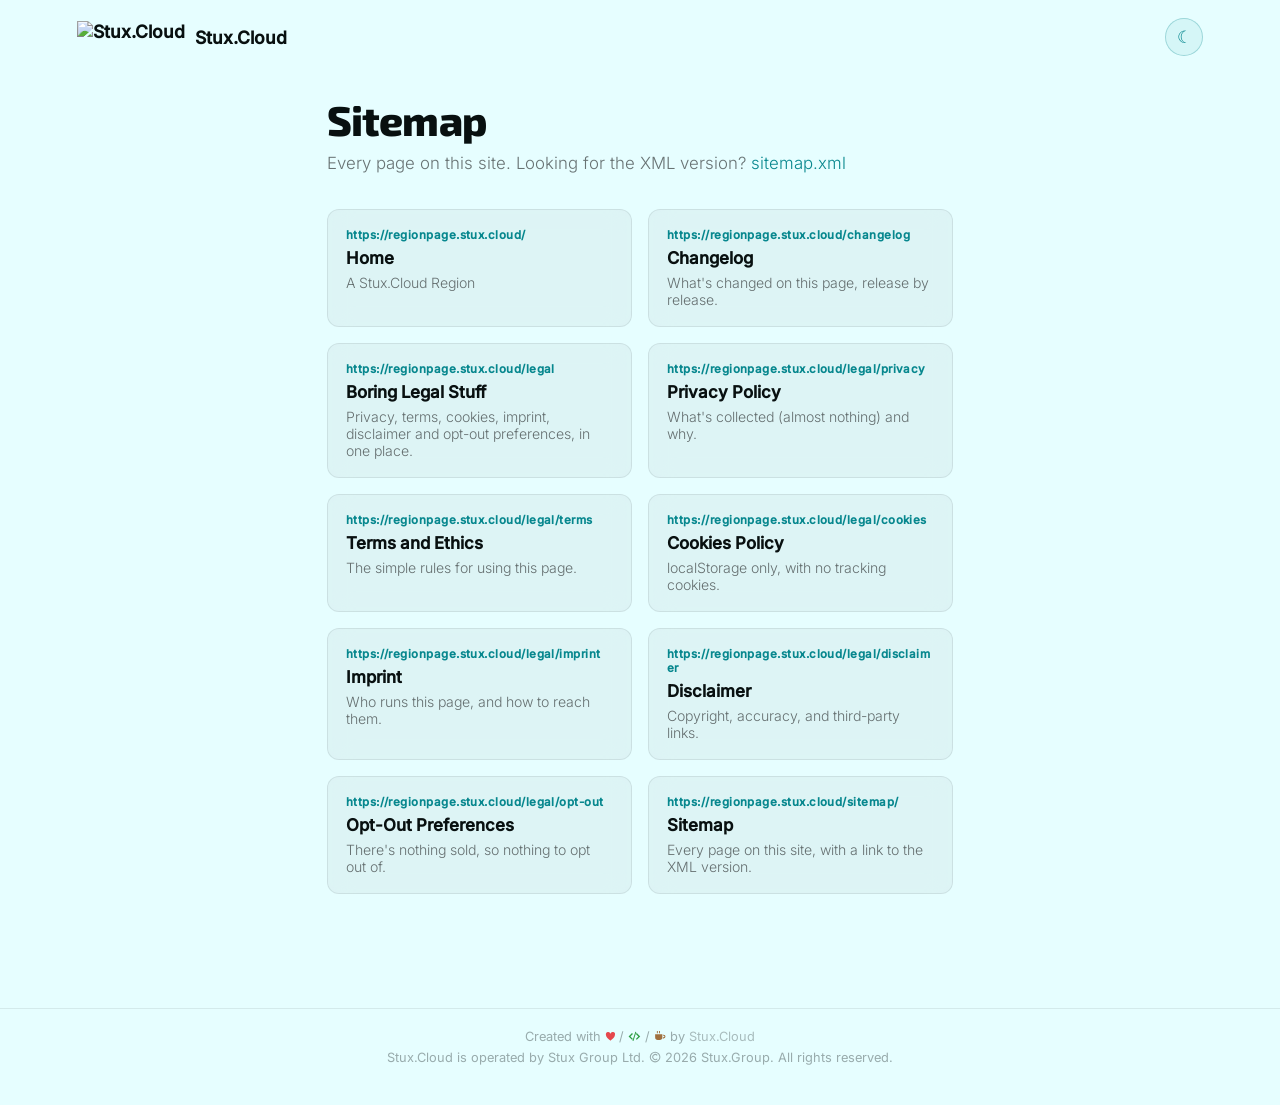
==== sitemap/index.html @ b9f51633 "Release v3.0.0 See CHANGELOG.md for details." ====
<!DOCTYPE html>
<html lang="en">

<head>
    <meta charset="UTF-8">
    <meta name="viewport" content="width=device-width, initial-scale=1.0">
    <link rel="icon" type="image/png" href="https://global.media.stux.cloud/icon.png">
    <meta name="description" content="Every page on this site, with a link to the XML sitemap.">
    <title>Sitemap — Stux.Cloud</title>
    <link rel="stylesheet" href="../assets/fonts/fonts.css">
    <style>
        *, *::before, *::after { box-sizing: border-box; margin: 0; padding: 0; }

        :root {
            --bg: #031d1e; --bg-card: rgba(255, 255, 255, 0.04); --border: rgba(255, 255, 255, 0.07);
            --text-1: #eef2f2; --text-2: rgba(238, 242, 242, 0.55); --text-3: rgba(238, 242, 242, 0.35);
            --accent: #07878e; --accent-bg: rgba(7, 135, 142, 0.12); --accent-bg-hover: rgba(7, 135, 142, 0.18);
            --accent-border: rgba(7, 135, 142, 0.3); --accent-border-strong: rgba(7, 135, 142, 0.35); --accent-border-hover: rgba(7, 135, 142, 0.55);
            --accent-hover: rgba(7, 135, 142, 0.22); --accent-gradient: linear-gradient(90deg, #07878e, #07878e);
        }
        @media (prefers-color-scheme: light) {
            :root {
                --bg: #e6feff; --bg-card: rgba(0, 0, 0, 0.04); --border: rgba(0, 0, 0, 0.08);
                --text-1: #081010; --text-2: rgba(0, 0, 0, 0.55); --text-3: rgba(8, 16, 16, 0.35);
                --accent: #07878e; --accent-bg: rgba(7, 135, 142, 0.07); --accent-bg-hover: rgba(7, 135, 142, 0.11);
                --accent-border: rgba(7, 135, 142, 0.22); --accent-border-strong: rgba(7, 135, 142, 0.28); --accent-border-hover: rgba(7, 135, 142, 0.45);
                --accent-hover: rgba(7, 135, 142, 0.13); --accent-gradient: linear-gradient(90deg, #07878e, #07878e);
            }
        }
        :root.theme-light {
            --bg: #e6feff; --bg-card: rgba(0, 0, 0, 0.04); --border: rgba(0, 0, 0, 0.08);
            --text-1: #081010; --text-2: rgba(0, 0, 0, 0.55); --text-3: rgba(8, 16, 16, 0.35);
            --accent: #07878e; --accent-bg: rgba(7, 135, 142, 0.07); --accent-bg-hover: rgba(7, 135, 142, 0.11);
            --accent-border: rgba(7, 135, 142, 0.22); --accent-border-strong: rgba(7, 135, 142, 0.28); --accent-border-hover: rgba(7, 135, 142, 0.45);
            --accent-hover: rgba(7, 135, 142, 0.13); --accent-gradient: linear-gradient(90deg, #07878e, #07878e);
        }
        :root.theme-dark {
            --bg: #031d1e; --bg-card: rgba(255, 255, 255, 0.04); --border: rgba(255, 255, 255, 0.07);
            --text-1: #eef2f2; --text-2: rgba(238, 242, 242, 0.55); --text-3: rgba(238, 242, 242, 0.35);
            --accent: #07878e; --accent-bg: rgba(7, 135, 142, 0.12); --accent-bg-hover: rgba(7, 135, 142, 0.18);
            --accent-border: rgba(7, 135, 142, 0.3); --accent-border-strong: rgba(7, 135, 142, 0.35); --accent-border-hover: rgba(7, 135, 142, 0.55);
            --accent-hover: rgba(7, 135, 142, 0.22); --accent-gradient: linear-gradient(90deg, #07878e, #07878e);
        }

        html, body { background: var(--bg); color: var(--text-1); font-family: 'Inter', sans-serif; min-height: 100%; transition: background 0.3s, color 0.3s; }

        a, a:visited { color: var(--accent) !important; text-decoration: none !important; }
        a:hover, a:focus { opacity: 0.8; }

        .site-header { display: flex; align-items: center; justify-content: space-between; padding: 18px 6%; }
        .brand { display: flex; align-items: center; gap: 10px; font-weight: 700; font-size: 1.1rem; color: var(--text-1) !important; }
        .brand img { height: 32px; width: auto; }

        #theme-toggle {
            background: var(--accent-bg); border: 1px solid var(--accent-border-strong); border-radius: 50%;
            width: 38px; height: 38px; font-size: 17px; line-height: 38px; text-align: center; cursor: pointer;
            padding: 0; color: var(--accent); transition: background 0.2s, border-color 0.2s;
        }
        #theme-toggle:hover { background: var(--accent-hover); border-color: var(--accent-border-hover); }

        main { max-width: 780px; margin: 0 auto; padding: 10px 6% 60px; }

        h1 { font-family: 'Stuxedo Tale', 'Exo 2', sans-serif; font-weight: 800; font-size: clamp(1.8rem, 4vw, 2.6rem); letter-spacing: -0.02em; margin: 10px 0 6px; }
        .subtitle { color: var(--text-2); font-size: 1.05rem; margin: 0 0 32px; line-height: 1.6; font-weight: 300; }

        .legal-grid { display: grid; grid-template-columns: repeat(auto-fit, minmax(220px, 1fr)); gap: 16px; margin: 10px 0 34px; }
        .legal-card {
            display: block; padding: 18px; border: 1px solid var(--border); border-radius: 12px;
            background: var(--bg-card); backdrop-filter: blur(12px); -webkit-backdrop-filter: blur(12px);
            transition: border-color 0.2s, transform 0.2s;
        }
        .legal-card:hover { border-color: var(--accent); transform: translateY(-2px); opacity: 1 !important; }
        .legal-card h3 { margin: 0 0 6px; color: var(--text-1) !important; font-size: 1.05rem; font-weight: 600; }
        .legal-card p { margin: 0; color: var(--text-2); font-size: 0.88rem; font-weight: 300; }

        .section-note { font-size: 0.9rem; color: var(--text-2); line-height: 1.7; font-weight: 300; }

        footer { text-align: center; padding: 20px 6% 40px; font-size: 0.8rem; color: var(--text-3); border-top: 1px solid var(--border); margin-top: 20px; }
        footer a, footer a:visited { color: var(--text-3) !important; font-weight: 400; opacity: 0.8; }
        footer a:hover { opacity: 1; }
        .legal-card .url { display: block; margin: 0 0 6px; font-size: 0.72rem; font-weight: 700; letter-spacing: 0.04em; color: var(--accent); overflow-wrap: anywhere; }
    </style>
    <link rel="stylesheet" href="/assets/site-banner.css">
    <link rel="stylesheet" href="/assets/site-brand.css">
</head>
<body>
<!-- Generated by scripts/build-sitemap.py; edit the PAGES list there, then re-run it. -->

<header class="site-header">
    <a class="brand" href="../"><img src="https://global.media.stux.cloud/icon.png" alt="Stux.Cloud">
        <span>Stux.Cloud</span></a>
    <button type="button" id="theme-toggle" title="Toggle light/dark mode" aria-label="Toggle light/dark mode">&#9788;</button>
</header>

<main>
    <h1>Sitemap</h1>
    <p class="subtitle">Every page on this site. Looking for the XML version? <a href="../sitemap.xml">sitemap.xml</a></p>

    <div class="legal-grid">
        <a href="../" class="legal-card">
            <span class="url">https://regionpage.stux.cloud/</span>
            <h3>Home</h3>
            <p>A Stux.Cloud Region</p>
        </a>
        <a href="../changelog" class="legal-card">
            <span class="url">https://regionpage.stux.cloud/changelog</span>
            <h3>Changelog</h3>
            <p>What&#x27;s changed on this page, release by release.</p>
        </a>
        <a href="../legal" class="legal-card">
            <span class="url">https://regionpage.stux.cloud/legal</span>
            <h3>Boring Legal Stuff</h3>
            <p>Privacy, terms, cookies, imprint, disclaimer and opt-out preferences, in one place.</p>
        </a>
        <a href="../legal/privacy" class="legal-card">
            <span class="url">https://regionpage.stux.cloud/legal/privacy</span>
            <h3>Privacy Policy</h3>
            <p>What&#x27;s collected (almost nothing) and why.</p>
        </a>
        <a href="../legal/terms" class="legal-card">
            <span class="url">https://regionpage.stux.cloud/legal/terms</span>
            <h3>Terms and Ethics</h3>
            <p>The simple rules for using this page.</p>
        </a>
        <a href="../legal/cookies" class="legal-card">
            <span class="url">https://regionpage.stux.cloud/legal/cookies</span>
            <h3>Cookies Policy</h3>
            <p>localStorage only, with no tracking cookies.</p>
        </a>
        <a href="../legal/imprint" class="legal-card">
            <span class="url">https://regionpage.stux.cloud/legal/imprint</span>
            <h3>Imprint</h3>
            <p>Who runs this page, and how to reach them.</p>
        </a>
        <a href="../legal/disclaimer" class="legal-card">
            <span class="url">https://regionpage.stux.cloud/legal/disclaimer</span>
            <h3>Disclaimer</h3>
            <p>Copyright, accuracy, and third-party links.</p>
        </a>
        <a href="../legal/opt-out" class="legal-card">
            <span class="url">https://regionpage.stux.cloud/legal/opt-out</span>
            <h3>Opt-Out Preferences</h3>
            <p>There&#x27;s nothing sold, so nothing to opt out of.</p>
        </a>
        <a href="../sitemap/" class="legal-card">
            <span class="url">https://regionpage.stux.cloud/sitemap/</span>
            <h3>Sitemap</h3>
            <p>Every page on this site, with a link to the XML version.</p>
        </a>
    </div>
</main>

<footer>
    <p class="created-with">Created with <svg class="cw-love" viewBox="0 0 16 16" aria-hidden="true" focusable="false"><title>Love</title><path d="M8 14.3S1.4 10.2 1.4 5.7A3.4 3.4 0 0 1 8 4a3.4 3.4 0 0 1 6.6 1.7c0 4.5-6.6 8.6-6.6 8.6z"/></svg> / <svg class="cw-code" viewBox="0 0 16 16" aria-hidden="true" focusable="false"><title>Code</title><path d="M5 3.7 6.2 4.9 3.1 8l3.1 3.1L5 12.3.7 8zM11 3.7 15.3 8 11 12.3l-1.2-1.2L12.9 8 9.8 4.9zM9.2 2.2l1.2.4-3.6 11.2-1.2-.4z"/></svg> / <svg class="cw-coffee" viewBox="0 0 16 16" aria-hidden="true" focusable="false"><title>Coffee</title><path d="M1.5 5.5h9.5v4a3.5 3.5 0 0 1-3.5 3.5h-2.5A3.5 3.5 0 0 1 1.5 9.5zM12 6.3h.7a2.4 2.4 0 0 1 0 4.8h-1.3c.3-.4.5-.9.6-1.4h.7a1 1 0 0 0 0-2H12zM3.8 1.4H5v2.8H3.8zM6.6 1.4h1.2v2.8H6.6z"/></svg><span class="cw-sr"> love, code and coffee</span> by <a href="https://stux.cloud" target="_blank" rel="noopener">Stux.Cloud</a></p>
    <p>Stux.Cloud is operated by Stux Group Ltd. <svg class="cw-copy" viewBox="0 0 16 16" aria-hidden="true" focusable="false"><title>Copyright</title><path fill-rule="evenodd" d="M8 1a7 7 0 1 1 0 14A7 7 0 0 1 8 1zm0 1.4a5.6 5.6 0 1 0 0 11.2A5.6 5.6 0 0 0 8 2.4zM10.3 6.2A2.7 2.7 0 1 0 10.3 9.8l1.1.8A4 4 0 1 1 11.4 5.4z"/></svg><span class="cw-sr"><svg class="cw-copy" viewBox="0 0 16 16" aria-hidden="true" focusable="false"><title>Copyright</title><path fill-rule="evenodd" d="M8 1a7 7 0 1 1 0 14A7 7 0 0 1 8 1zm0 1.4a5.6 5.6 0 1 0 0 11.2A5.6 5.6 0 0 0 8 2.4zM10.3 6.2A2.7 2.7 0 1 0 10.3 9.8l1.1.8A4 4 0 1 1 11.4 5.4z"/></svg><span class="cw-sr">&copy;</span></span> <span data-copyright-years data-start="2026">2026</span> Stux.Group. All rights reserved.</p>
</footer>

<script>
    (function () {
        var root = document.documentElement;
        var btn = document.getElementById('theme-toggle');
        var prefersDark = window.matchMedia('(prefers-color-scheme: dark)').matches;
        var stored = localStorage.getItem('stuxedo-theme');
        var isDark = stored ? stored === 'dark' : prefersDark;

        function apply(dark) {
            root.classList.toggle('theme-dark', dark);
            root.classList.toggle('theme-light', !dark);
            btn.textContent = dark ? '☀' : '☾';
            btn.title = dark ? 'Switch to light mode' : 'Switch to dark mode';
        }

        apply(isDark);

        btn.addEventListener('click', function () {
            isDark = !isDark;
            localStorage.setItem('stuxedo-theme', isDark ? 'dark' : 'light');
            apply(isDark);
        });
    })();
</script>
    <script src="/assets/dev-mode.js"></script>
    <script src="/assets/site-banners.js"></script>
    <script src="/assets/site-banner.js"></script>
<script>(function(){var y=new Date().getFullYear();document.querySelectorAll('[data-copyright-years]').forEach(function(e){var s=parseInt(e.getAttribute('data-start'),10);e.textContent=s>=y?String(y):s+'–'+y;});})();</script>
</body>
</html>
---- assets/fonts/fonts.css ----
@font-face { font-family: 'Barlow'; font-style: normal; font-weight: 300; font-display: swap; src: url('barlow-300.woff2') format('woff2'); }
@font-face { font-family: 'Barlow'; font-style: normal; font-weight: 400; font-display: swap; src: url('barlow-400.woff2') format('woff2'); }
@font-face { font-family: 'Barlow'; font-style: normal; font-weight: 500; font-display: swap; src: url('barlow-500.woff2') format('woff2'); }
@font-face { font-family: 'Barlow'; font-style: normal; font-weight: 600; font-display: swap; src: url('barlow-600.woff2') format('woff2'); }
@font-face { font-family: 'Barlow'; font-style: italic; font-weight: 300; font-display: swap; src: url('barlow-300italic.woff2') format('woff2'); }
@font-face { font-family: 'Barlow'; font-style: italic; font-weight: 400; font-display: swap; src: url('barlow-400italic.woff2') format('woff2'); }

@font-face { font-family: 'Exo 2'; font-style: normal; font-weight: 400; font-display: swap; src: url('exo2-400.woff2') format('woff2'); }
@font-face { font-family: 'Exo 2'; font-style: normal; font-weight: 500; font-display: swap; src: url('exo2-400.woff2') format('woff2'); }
@font-face { font-family: 'Exo 2'; font-style: normal; font-weight: 600; font-display: swap; src: url('exo2-400.woff2') format('woff2'); }
@font-face { font-family: 'Exo 2'; font-style: normal; font-weight: 700; font-display: swap; src: url('exo2-400.woff2') format('woff2'); }
@font-face { font-family: 'Exo 2'; font-style: normal; font-weight: 800; font-display: swap; src: url('exo2-400.woff2') format('woff2'); }
@font-face { font-family: 'Exo 2'; font-style: italic; font-weight: 400; font-display: swap; src: url('exo2-400italic.woff2') format('woff2'); }

@font-face { font-family: 'Inter'; font-style: normal; font-weight: 300; font-display: swap; src: url('inter-var.woff2') format('woff2'); }
@font-face { font-family: 'Inter'; font-style: normal; font-weight: 400; font-display: swap; src: url('inter-var.woff2') format('woff2'); }
@font-face { font-family: 'Inter'; font-style: normal; font-weight: 500; font-display: swap; src: url('inter-var.woff2') format('woff2'); }
---- assets/site-banner.css ----
/*
 * Site banner - one component, four variants (site, soon, dev, maintenance)
 *
 * Self-contained: copy this file (and site-banner.js) into any project. Muted and
 * readable, and it never covers or cuts off the page.
 *
 * Markup (stack order when several apply: maintenance, soon, dev, site):
 *
 *   <html class="has-site-banner">            (only while a banner is shown)
 *   <body>
 *     <div class="site-banners" data-site-banners>
 *       <div class="site-banner site-banner--dev" role="note">
 *         <span class="site-banner-label">Dev mode</span>
 *         <span class="site-banner-text">Local preview. Run <code>dev-server.sh --no-dev-mode</code>…</span>
 *       </div>
 *     </div>
 *     …the page…
 *
 * Position: sticky at the top of the document by default. If the page scrolls something
 * other than the document (e.g. html{overflow:hidden} + body{overflow:auto}), add
 * .site-banners--fixed to the wrapper and .site-banner-fixed to <html>: the banners are
 * fixed to the top and <body> is padded by their height instead.
 *
 * --banner-h on :root is the banners' height (0px without a banner). site-banner.js keeps
 * it exact with a ResizeObserver, including when the text wraps on phones; the value
 * below is a one-line estimate for no-JS. Offset anything fixed or sticky at the top by
 * it: top: calc(<gap> + var(--banner-h, 0px)), and full-height layouts by
 * min-height: calc(100dvh - var(--banner-h, 0px)). Fixed background layers don't need it.
 *
 * Theme hooks - map these to the project's own tokens (defaults in brackets):
 *   --banner-page-bg   the page background        [var(--bg), #0d1117]
 *   --banner-text      the normal body text       [var(--text), #e6edf3]
 *   --banner-site      the site's own accent      [var(--brand), #3ba7ff] (dark theme)
 *   --banner-site-light  its light-theme accent   [#0a5fb4]
 *   --banner-site-glyph  the site notice's pattern tile, a 48px SVG data URI used as a
 *                      mask (e.g. the project's icon as a silhouette) [a small sparkle]
 * Light theme is picked up from :root.theme-light, :root[data-theme="light"], or the
 * system preference unless :root.theme-dark / [data-theme="dark"] overrides it.
 */

:root {
    --banner-h: 0px;
}

:root.has-site-banner {
    --banner-h: 38px;
    scroll-padding-top: var(--banner-h);
}

.site-banners {
    position: sticky;
    top: 0;
    z-index: 900; /* above page content, below modals (1000+) */
}

.site-banners--fixed {
    position: fixed;
    left: 0;
    right: 0;
}

/* Fixed mode: <html class="has-site-banner site-banner-fixed"> pads <body> instead. */
:root.has-site-banner.site-banner-fixed body {
    padding-top: var(--banner-h);
    scroll-padding-top: var(--banner-h);
}

.site-banner {
    /* Dark-theme accents (the default) */
    --banner-accent: var(--banner-site, var(--brand, #3ba7ff));
    --banner-ink: var(--banner-accent);
    position: relative;
    display: flex;
    flex-wrap: wrap;
    align-items: center;
    justify-content: center;
    gap: 6px 10px;
    padding: 8px 16px;
    /* The page background tinted with the accent; the fallback is the plain page background. */
    --banner-tint: color-mix(in srgb, var(--banner-accent) 12%, var(--banner-page-bg, var(--bg, #0d1117)));
    background: var(--banner-page-bg, var(--bg, #0d1117));
    background: var(--banner-tint);
    border-bottom: 1px solid var(--banner-accent);
    border-bottom-color: color-mix(in srgb, var(--banner-accent) 35%, transparent);
    color: var(--banner-text, var(--text, #e6edf3));
    font: 500 13.5px/1.4 system-ui, -apple-system, "Segoe UI", Roboto, sans-serif;
    text-align: center;
}

/* ── Icon pattern ──
 * Each variant tiles a small glyph across the banner in its accent at low opacity. The glyph
 * is a mask over an accent-coloured layer, so one SVG works in both themes. Pure decoration.
 * Override --banner-glyph (or --banner-site-glyph for the site variant) with your own
 * 48px tile to use another glyph. */
.site-banner {
    --banner-glyph: var(--banner-site-glyph, url("data:image/svg+xml,%3Csvg xmlns='http://www.w3.org/2000/svg' width='48' height='48' viewBox='0 0 48 48'%3E%3Cg transform='translate%285 5%29 scale%281.25%29 rotate%28-10 6 6%29'%3E%3Cpath d='M6 0.2a1.6 1.6 0 1 1 0 3.2A1.6 1.6 0 1 1 6 0.2zM3.9 4.6h3.3v5.3h1.1v1.9H3.7V9.9h1.2V6.5h-1z'/%3E%3C/g%3E%3Cg transform='translate%2829 29%29 scale%281.25%29 rotate%2810 6 6%29'%3E%3Cpath d='M6 0.2a1.6 1.6 0 1 1 0 3.2A1.6 1.6 0 1 1 6 0.2zM3.9 4.6h3.3v5.3h1.1v1.9H3.7V9.9h1.2V6.5h-1z'/%3E%3C/g%3E%3C/svg%3E"));
}
.site-banner--dev         { --banner-glyph: url("data:image/svg+xml,%3Csvg xmlns='http://www.w3.org/2000/svg' width='48' height='48' viewBox='0 0 48 48'%3E%3Cg transform='translate%285 5%29 scale%281.25%29 rotate%28-10 6 6%29'%3E%3Cpath d='M3.7 2.3 4.9 3.5 2.4 6l2.5 2.5-1.2 1.2L0 6zM8.3 2.3 12 6 8.3 9.7 7.1 8.5 9.6 6 7.1 3.5zM6.7 1.6l1.1.4-2.5 8.4-1.1-.4z'/%3E%3C/g%3E%3Cg transform='translate%2829 29%29 scale%281.25%29 rotate%2810 6 6%29'%3E%3Cpath d='M3.7 2.3 4.9 3.5 2.4 6l2.5 2.5-1.2 1.2L0 6zM8.3 2.3 12 6 8.3 9.7 7.1 8.5 9.6 6 7.1 3.5zM6.7 1.6l1.1.4-2.5 8.4-1.1-.4z'/%3E%3C/g%3E%3C/svg%3E"); }
.site-banner--soon        { --banner-glyph: url("data:image/svg+xml,%3Csvg xmlns='http://www.w3.org/2000/svg' width='48' height='48' viewBox='0 0 48 48'%3E%3Cg transform='translate%285 5%29 scale%281.25%29 rotate%2835 6 6%29'%3E%3Cpath fill-rule='evenodd' d='M6 0c2.9 1.9 3.6 5.2 2.6 8.3H3.4C2.4 5.2 3.1 1.9 6 0zM6 2.9a1.25 1.25 0 1 0 0 2.5A1.25 1.25 0 1 0 6 2.9z'/%3E%3Cpath d='M3.2 5.4 1 9.6h2.9zM8.8 5.4 11 9.6H8.1zM4.5 9h3L6 12z'/%3E%3C/g%3E%3Cg transform='translate%2829 29%29 scale%281.25%29 rotate%2855 6 6%29'%3E%3Cpath fill-rule='evenodd' d='M6 0c2.9 1.9 3.6 5.2 2.6 8.3H3.4C2.4 5.2 3.1 1.9 6 0zM6 2.9a1.25 1.25 0 1 0 0 2.5A1.25 1.25 0 1 0 6 2.9z'/%3E%3Cpath d='M3.2 5.4 1 9.6h2.9zM8.8 5.4 11 9.6H8.1zM4.5 9h3L6 12z'/%3E%3C/g%3E%3C/svg%3E"); }
.site-banner--maintenance { --banner-glyph: url("data:image/svg+xml,%3Csvg xmlns='http://www.w3.org/2000/svg' width='48' height='48' viewBox='0 0 48 48'%3E%3Cg transform='translate%285 5%29 scale%281.25%29 rotate%28-10 6 6%29'%3E%3Cg transform='rotate%2845 6 6%29'%3E%3Cpath fill-rule='evenodd' d='M6 0a2.9 2.9 0 1 1 0 5.8A2.9 2.9 0 1 1 6 0zM5.05 -0.5h1.9v2.9h-1.9z'/%3E%3Crect x='4.9' y='4.6' width='2.2' height='7.4' rx='1.1'/%3E%3C/g%3E%3C/g%3E%3Cg transform='translate%2829 29%29 scale%281.25%29 rotate%2810 6 6%29'%3E%3Cg transform='rotate%2845 6 6%29'%3E%3Cpath fill-rule='evenodd' d='M6 0a2.9 2.9 0 1 1 0 5.8A2.9 2.9 0 1 1 6 0zM5.05 -0.5h1.9v2.9h-1.9z'/%3E%3Crect x='4.9' y='4.6' width='2.2' height='7.4' rx='1.1'/%3E%3C/g%3E%3C/g%3E%3C/svg%3E"); }

.site-banner::before {
    content: "";
    position: absolute;
    inset: 0;
    z-index: 0;
    background: var(--banner-accent);
    opacity: 0.12;
    /* The glyph grid, faded out behind the centred text so the words sit on the plain tint. */
    -webkit-mask: var(--banner-glyph) 0 50% / 48px 48px repeat,
        radial-gradient(ellipse 34% 140% at 50% 50%, transparent 45%, #000 100%);
    -webkit-mask-composite: source-in;
    mask: var(--banner-glyph) 0 50% / 48px 48px repeat,
        radial-gradient(ellipse 34% 140% at 50% 50%, transparent 45%, #000 100%);
    mask-composite: intersect;
    pointer-events: none;
}

.site-banner > * {
    position: relative;
    z-index: 1;
}

.site-banner--soon        { --banner-accent: #b98cff; }
.site-banner--dev         { --banner-accent: #d29922; }
.site-banner--maintenance { --banner-accent: #f0883e; }

/* Light theme: darker accents, and chip text darker still so it keeps >= 4.5:1. */
:root.theme-light .site-banner,
:root[data-theme="light"] .site-banner {
    --banner-accent: var(--banner-site-light, #0a5fb4);
    --banner-ink: color-mix(in srgb, var(--banner-accent) 75%, #000);
}
:root.theme-light .site-banner--soon,
:root[data-theme="light"] .site-banner--soon        { --banner-accent: #7b3fc4; }
:root.theme-light .site-banner--dev,
:root[data-theme="light"] .site-banner--dev         { --banner-accent: #8a5a00; }
:root.theme-light .site-banner--maintenance,
:root[data-theme="light"] .site-banner--maintenance { --banner-accent: #b3470f; }

@media (prefers-color-scheme: light) {
    :root:not(.theme-dark):not([data-theme="dark"]) .site-banner {
        --banner-accent: var(--banner-site-light, #0a5fb4);
        --banner-ink: color-mix(in srgb, var(--banner-accent) 75%, #000);
    }
    :root:not(.theme-dark):not([data-theme="dark"]) .site-banner--soon        { --banner-accent: #7b3fc4; }
    :root:not(.theme-dark):not([data-theme="dark"]) .site-banner--dev         { --banner-accent: #8a5a00; }
    :root:not(.theme-dark):not([data-theme="dark"]) .site-banner--maintenance { --banner-accent: #b3470f; }
}

.site-banner-label {
    flex: none;
    font-size: 11px;
    font-weight: 700;
    line-height: 1;
    letter-spacing: 0.06em;
    text-transform: uppercase;
    color: var(--banner-ink);
    /* Opaque (over the banner tint), so the icon pattern never shows through the chip. */
    background: color-mix(in srgb, var(--banner-accent) 18%, var(--banner-tint));
    border: 1px solid var(--banner-accent);
    border-radius: 4px;
    padding: 4px 6px;
}

.site-banner-text {
    min-width: 0;
}

.site-banner code {
    font: 12px/1.3 ui-monospace, SFMono-Regular, Menlo, Consolas, monospace;
    background: color-mix(in srgb, var(--banner-accent) 10%, transparent);
    border-radius: 4px;
    padding: 1px 5px;
    overflow-wrap: anywhere;
}

.site-banner a {
    color: inherit;
    text-decoration: underline;
    text-underline-offset: 2px;
}

.site-banner a::after {
    display: none; /* opt out of any animated link underline the site adds */
}

@media (prefers-reduced-motion: reduce) {
    .site-banner,
    .site-banner * {
        transition: none;
        animation: none;
    }
}
---- assets/site-brand.css ----
/*
 * Stux.Cloud Regionpage: maps assets/site-banner.css onto this site's colours, and styles the footer's
 * brand line ("logo | service") and "Created with love / code / coffee" line. The logos,
 * badges and service text stay muted until hovered or focused.
 */
.site-banners {
    --banner-page-bg: var(--bg);
    --banner-text: var(--text-1);
    --banner-site: #07878e;
    --banner-site-light: #07878e;
}

/* Fixed mode pads <body> by the banner's height; keep that inside full-height layouts. */
:root.has-site-banner.site-banner-fixed body {
    box-sizing: border-box;
}

:root.has-site-banner #theme-toggle {
    top: calc(14px + var(--banner-h, 0px));
}

/* The page fills the window; with a banner it fills what's left below it. */
:root.has-site-banner:not(.site-banner-fixed) body {
    min-height: calc(100vh - var(--banner-h, 0px));
}

/* "Created with …" under the "Changelog · Boring Legal Stuff" line, in the same muted style. */
.created-with.stx-created {
    font-size: 0.8rem;
    color: var(--text-3);
    margin: 0.35rem 0 0;
}

.brand-strip {
    display: flex;
    flex-wrap: wrap;
    align-items: center;
    justify-content: center;
    gap: 6px 10px;
    margin: 0 0 6px;
}

.brand-strip a {
    text-decoration: none;
}

.brand-strip-mark {
    display: block;
    height: 28px;
    width: auto;
}

/* Logos and badges: grey and dimmed until their link is hovered or focused. Every state uses the
   same filter functions so the change animates smoothly; going to `filter: none` makes the browser
   drop the image's layer at the end of the transition, which shows as a glitchy snap. */
.brand-strip-mark,
.brand-muted-mark {
    filter: grayscale(1) brightness(1);
    opacity: 0.7;
    transition: filter 0.2s ease, opacity 0.2s ease;
    will-change: filter, opacity;
    backface-visibility: hidden;
    transform: translateZ(0);
}

.brand-muted-mark.poweredby-badge,
img.brand-muted-mark {
    height: 28px;
    width: auto;
}

:root.theme-light .brand-strip-mark,
:root.theme-light .brand-muted-mark,
:root[data-theme="light"] .brand-strip-mark,
:root[data-theme="light"] .brand-muted-mark {
    filter: grayscale(1) brightness(0.6);
}

@media (prefers-color-scheme: light) {
    :root:not(.theme-dark):not([data-theme="dark"]) .brand-strip-mark,
    :root:not(.theme-dark):not([data-theme="dark"]) .brand-muted-mark {
        filter: grayscale(1) brightness(0.6);
    }
}

:root a:hover > .brand-strip-mark,
:root a:focus-visible > .brand-strip-mark,
:root a:hover > .brand-muted-mark,
:root a:focus-visible > .brand-muted-mark {
    filter: grayscale(0) brightness(1);
    opacity: 1;
}

.brand-strip-text {
    color: inherit;
    transition: color 0.2s;
}

.brand-strip-text:hover,
.brand-strip-text:focus-visible {
    color: var(--text-1);
}

.brand-strip-sep {
    opacity: 0.5;
}

.created-with {
    margin: 0 0 6px;
}

.created-with svg {
    width: 1em;
    height: 1em;
    vertical-align: -0.125em;
    fill: currentColor;
}

svg.cw-copy {
    width: 0.95em;
    height: 0.95em;
    vertical-align: -0.12em;
    fill: currentColor;
}

.created-with .cw-love { color: #e5484d; }
.created-with .cw-code { color: #2f9e44; }
.created-with .cw-coffee { color: #a0703f; }
/* Optical sizing: the solid heart fills its box, so it is scaled down to match the thin code strokes and the mug */
.created-with .cw-love { font-size: 0.85em; }
.created-with .cw-code { font-size: 1em; }
.created-with .cw-coffee { font-size: 0.95em; }

.cw-sr {
    position: absolute;
    width: 1px;
    height: 1px;
    overflow: hidden;
    clip: rect(0 0 0 0);
    white-space: nowrap;
}

@media (prefers-reduced-motion: reduce) {
    .brand-strip-mark,
    .brand-muted-mark,
    .brand-strip-text {
        transition: none;
    }
}
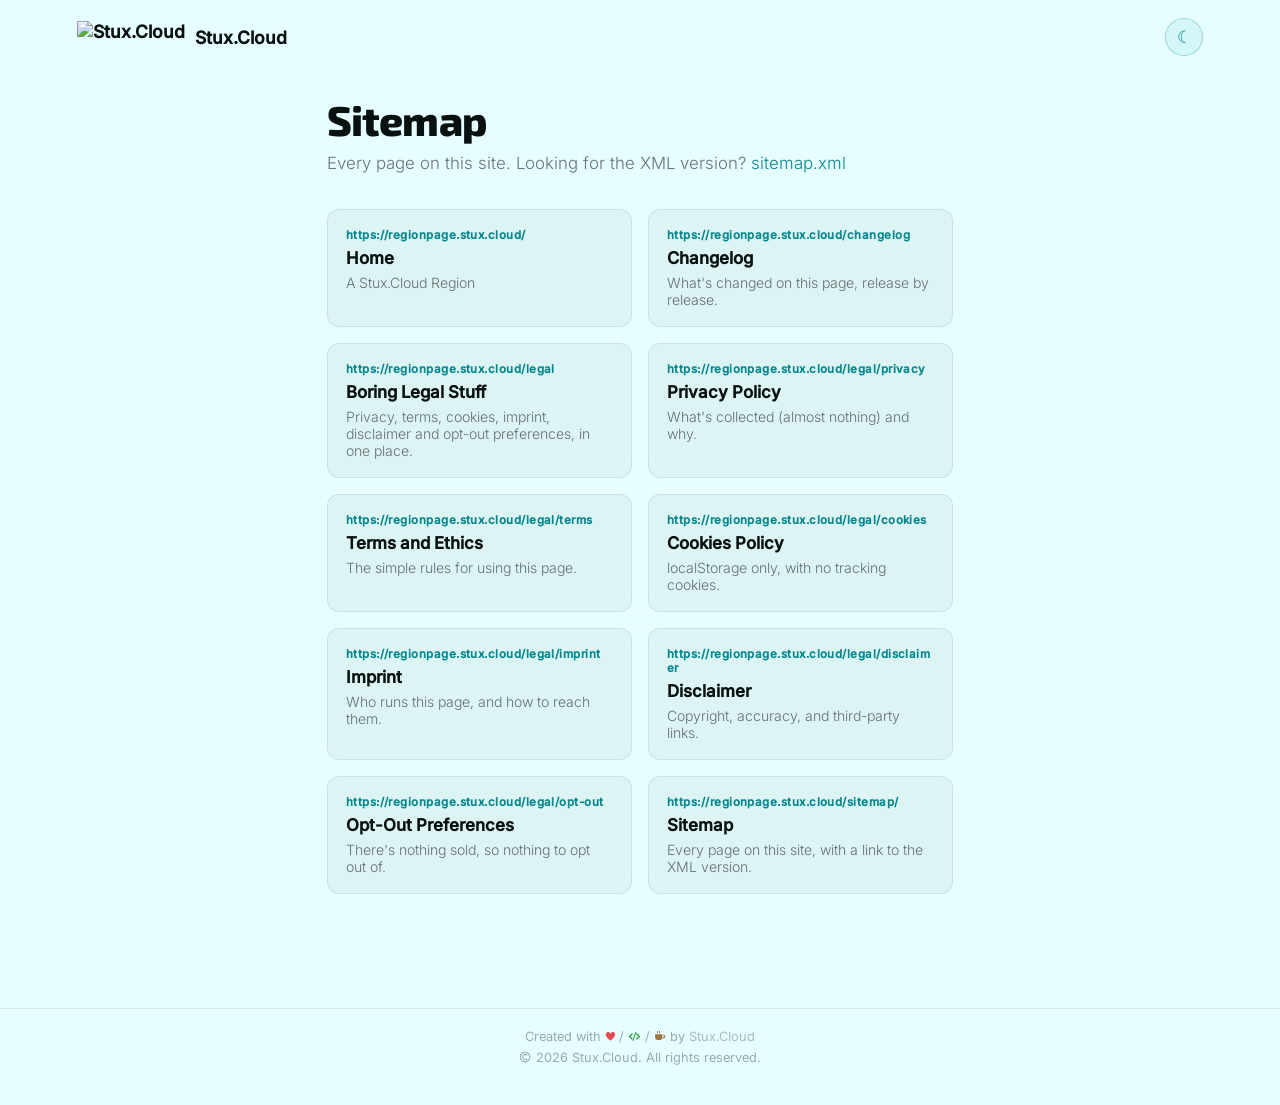
==== commit 12fd79fb: "Release v3.4.2 See CHANGELOG.md for details." ====
--- a/sitemap/index.html
+++ b/sitemap/index.html
@@ -152,7 +152,7 @@
 
 <footer>
     <p class="created-with">Created with <svg class="cw-love" viewBox="0 0 16 16" aria-hidden="true" focusable="false"><title>Love</title><path d="M8 14.3S1.4 10.2 1.4 5.7A3.4 3.4 0 0 1 8 4a3.4 3.4 0 0 1 6.6 1.7c0 4.5-6.6 8.6-6.6 8.6z"/></svg> / <svg class="cw-code" viewBox="0 0 16 16" aria-hidden="true" focusable="false"><title>Code</title><path d="M5 3.7 6.2 4.9 3.1 8l3.1 3.1L5 12.3.7 8zM11 3.7 15.3 8 11 12.3l-1.2-1.2L12.9 8 9.8 4.9zM9.2 2.2l1.2.4-3.6 11.2-1.2-.4z"/></svg> / <svg class="cw-coffee" viewBox="0 0 16 16" aria-hidden="true" focusable="false"><title>Coffee</title><path d="M1.5 5.5h9.5v4a3.5 3.5 0 0 1-3.5 3.5h-2.5A3.5 3.5 0 0 1 1.5 9.5zM12 6.3h.7a2.4 2.4 0 0 1 0 4.8h-1.3c.3-.4.5-.9.6-1.4h.7a1 1 0 0 0 0-2H12zM3.8 1.4H5v2.8H3.8zM6.6 1.4h1.2v2.8H6.6z"/></svg><span class="cw-sr"> love, code and coffee</span> by <a href="https://stux.cloud" target="_blank" rel="noopener">Stux.Cloud</a></p>
-    <p>Stux.Cloud is operated by Stux Group Ltd. <svg class="cw-copy" viewBox="0 0 16 16" aria-hidden="true" focusable="false"><title>Copyright</title><path fill-rule="evenodd" d="M8 1a7 7 0 1 1 0 14A7 7 0 0 1 8 1zm0 1.4a5.6 5.6 0 1 0 0 11.2A5.6 5.6 0 0 0 8 2.4zM10.3 6.2A2.7 2.7 0 1 0 10.3 9.8l1.1.8A4 4 0 1 1 11.4 5.4z"/></svg><span class="cw-sr"><svg class="cw-copy" viewBox="0 0 16 16" aria-hidden="true" focusable="false"><title>Copyright</title><path fill-rule="evenodd" d="M8 1a7 7 0 1 1 0 14A7 7 0 0 1 8 1zm0 1.4a5.6 5.6 0 1 0 0 11.2A5.6 5.6 0 0 0 8 2.4zM10.3 6.2A2.7 2.7 0 1 0 10.3 9.8l1.1.8A4 4 0 1 1 11.4 5.4z"/></svg><span class="cw-sr">&copy;</span></span> <span data-copyright-years data-start="2026">2026</span> Stux.Group. All rights reserved.</p>
+    <p><svg class="cw-copy" viewBox="0 0 16 16" aria-hidden="true" focusable="false"><title>Copyright</title><path fill-rule="evenodd" d="M8 1a7 7 0 1 1 0 14A7 7 0 0 1 8 1zm0 1.4a5.6 5.6 0 1 0 0 11.2A5.6 5.6 0 0 0 8 2.4zM10.3 6.2A2.7 2.7 0 1 0 10.3 9.8l1.1.8A4 4 0 1 1 11.4 5.4z"/></svg><span class="cw-sr"><svg class="cw-copy" viewBox="0 0 16 16" aria-hidden="true" focusable="false"><title>Copyright</title><path fill-rule="evenodd" d="M8 1a7 7 0 1 1 0 14A7 7 0 0 1 8 1zm0 1.4a5.6 5.6 0 1 0 0 11.2A5.6 5.6 0 0 0 8 2.4zM10.3 6.2A2.7 2.7 0 1 0 10.3 9.8l1.1.8A4 4 0 1 1 11.4 5.4z"/></svg><span class="cw-sr">&copy;</span></span> <span data-copyright-years data-start="2026">2026</span> Stux.Cloud. All rights reserved.</p>
 </footer>
 
 <script>
@@ -160,7 +160,7 @@
         var root = document.documentElement;
         var btn = document.getElementById('theme-toggle');
         var prefersDark = window.matchMedia('(prefers-color-scheme: dark)').matches;
-        var stored = localStorage.getItem('stuxedo-theme');
+        var stored = localStorage.getItem('stuxcloud-theme');
         var isDark = stored ? stored === 'dark' : prefersDark;
 
         function apply(dark) {
@@ -174,7 +174,7 @@
 
         btn.addEventListener('click', function () {
             isDark = !isDark;
-            localStorage.setItem('stuxedo-theme', isDark ? 'dark' : 'light');
+            localStorage.setItem('stuxcloud-theme', isDark ? 'dark' : 'light');
             apply(isDark);
         });
     })();
